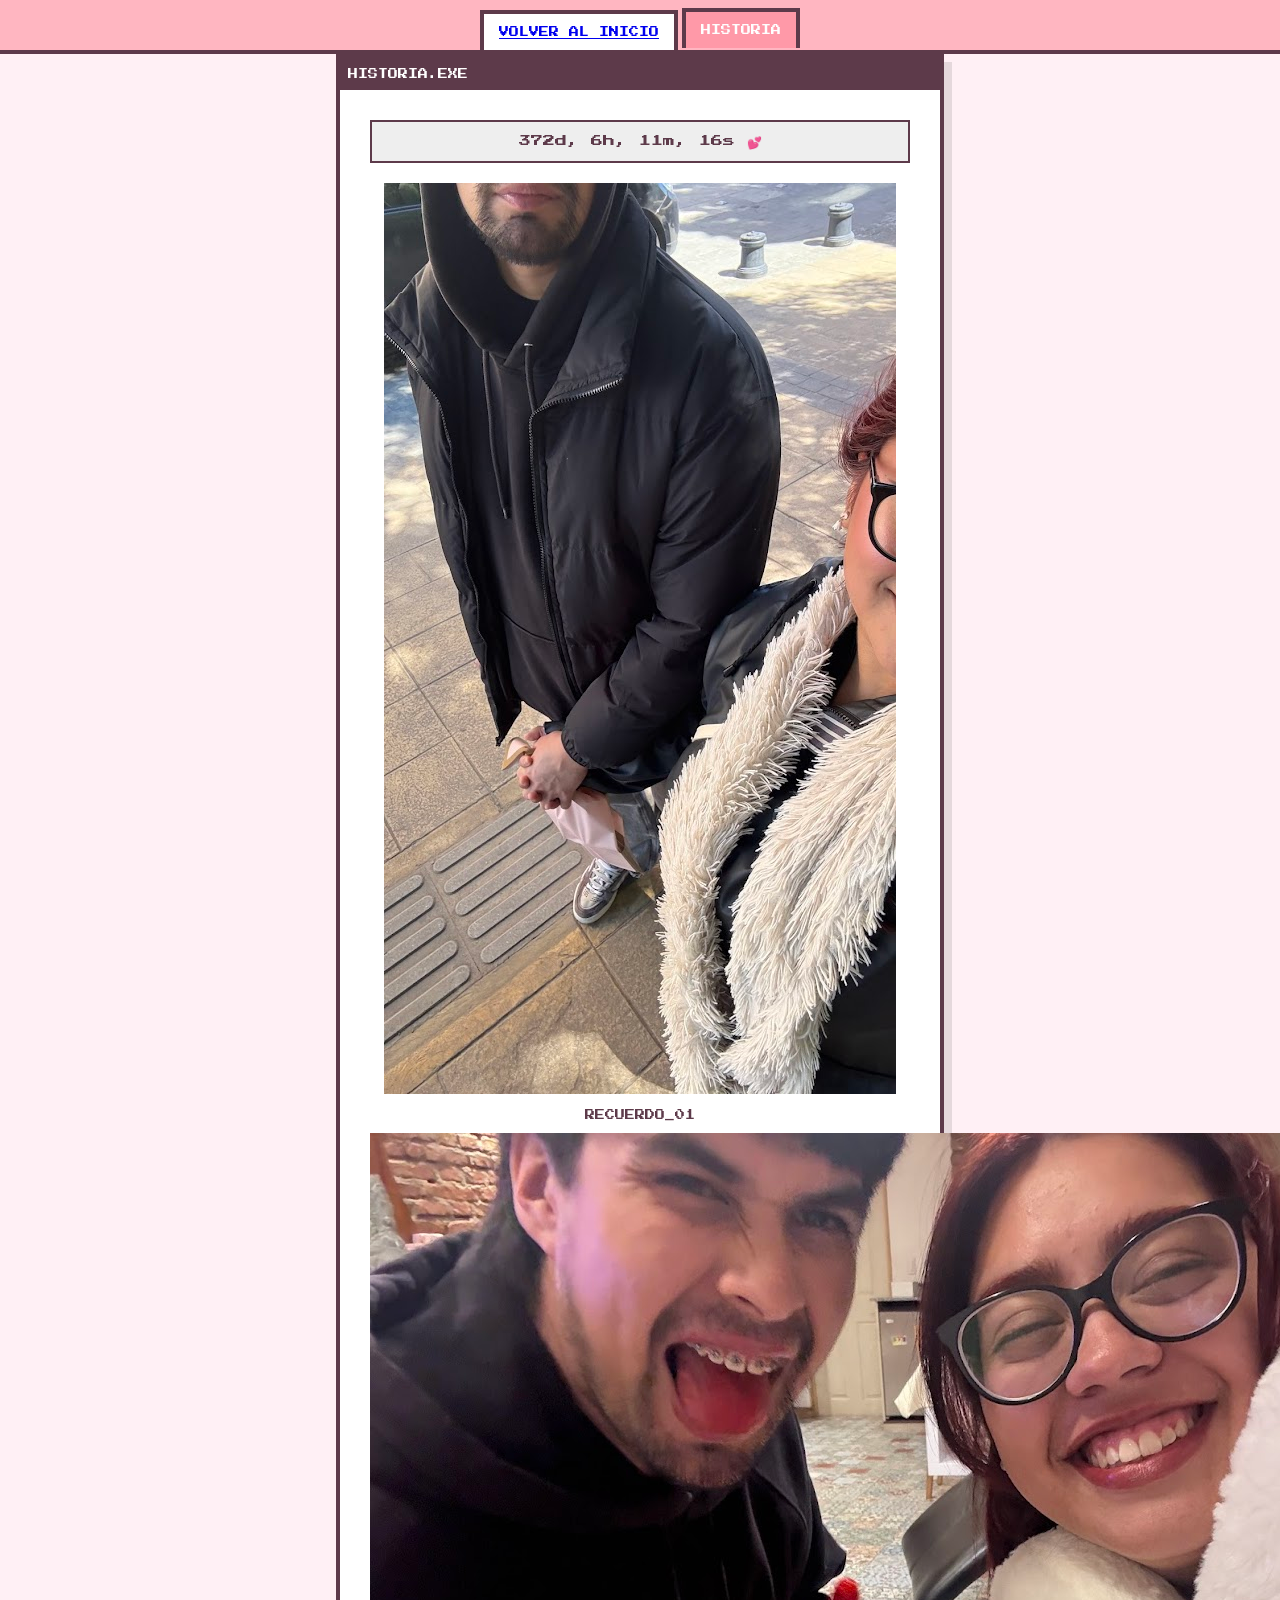
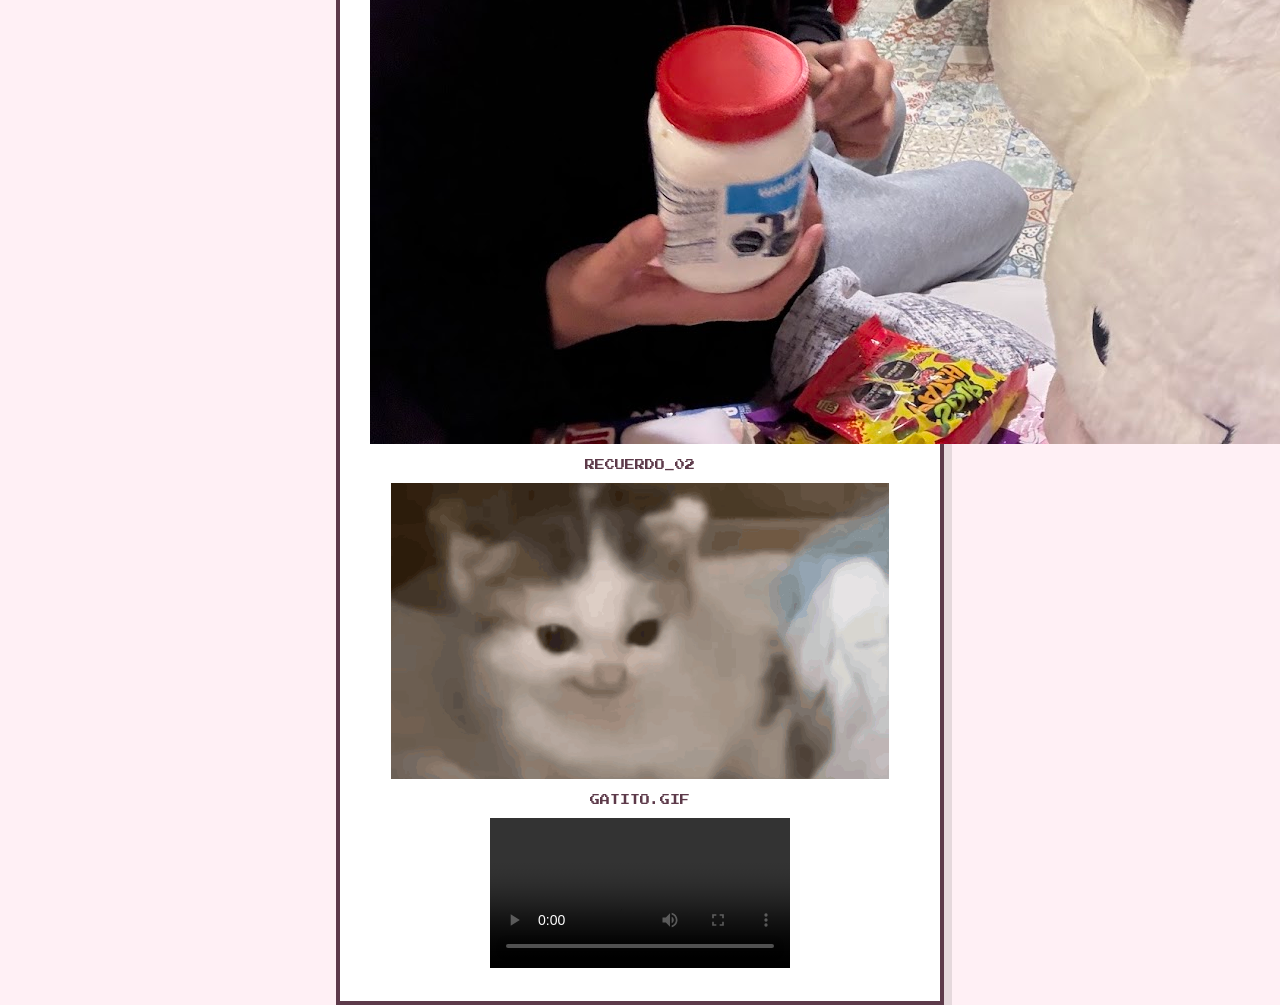
==== historia.html @ d6babd63 "historia.html" ====
<!DOCTYPE html>
<html lang="es">
<head>
  <meta charset="UTF-8">
  <title>Nuestra Historia - Pixel Edition</title>
  <link href="https://fonts.googleapis.com/css2?family=Press+Start+2P&display=swap" rel="stylesheet">
  <link rel="stylesheet" href="css/style.css">
</head>
<body class="pixel-os">
  <nav class="pixel-nav">
    <div class="nav-tab"><a href="index.html">VOLVER AL INICIO</a></div>
    <div class="nav-tab active">HISTORIA</div>
  </nav>

  <main class="window-container">
    <div class="pixel-window">
      <div class="window-bar"><span>HISTORIA.EXE</span></div>
      <div class="window-content">
        <div class="contador" id="contador"></div>
        
        <div class="polaroid-gallery">
          <div class="pixel-polaroid">
            <img src="images/gal1.jpg">
            <p>RECUERDO_01</p>
          </div>
          <div class="pixel-polaroid">
            <img src="images/gal3.jpg">
            <p>RECUERDO_02</p>
          </div>
          <div class="pixel-polaroid">
            <div class="foto-gato" onclick="tocarSonidoGato()">
              <img src="images/gal2.gif">
              <audio id="sonido-gato"><source src="music/gato.mp3"></audio>
            </div>
            <p>GATITO.GIF</p>
          </div>
        </div>

        <video controls class="pixel-border-video"><source src="videos/video.mp4"></video>
      </div>
    </div>
  </main>

  <script src="js/script.js"></script>
</body>
</html>
---- css/style.css ----
:root {
  --bg-color: #fff0f5;
  --text-color: #5d3a4a;
  --accent-color: #ffb6c1;
  --shadow: 8px 8px 0px rgba(0,0,0,0.1);
}

[data-theme="dark"] {
  --bg-color: #1a1014;
  --text-color: #fce4ec;
  --accent-color: #d81b60;
}

body {
  margin: 0;
  font-family: 'Press Start 2P', cursive;
  background-color: var(--bg-color);
  color: var(--text-color);
  font-size: 10px;
  line-height: 1.6;
  text-align: center;
  overflow-x: hidden;
}

/* Navegación por Pestañas */
.pixel-nav {
  display: flex;
  background: var(--accent-color);
  border-bottom: 4px solid #5d3a4a;
  justify-content: center;
  padding-top: 10px;
  position: sticky;
  top: 0;
  z-index: 1001;
}

.nav-tab {
  padding: 10px 15px;
  border: 4px solid #5d3a4a;
  border-bottom: none;
  background: #fff;
  cursor: pointer;
  margin: 0 2px;
  transition: 0.2s;
}

.nav-tab.active { background: #ff99a8; color: white; transform: translateY(-2px); }

/* Sistema de Ventanas */
.tab-content { display: none; padding: 40px 10px; animation: fadeIn 0.3s; }
.tab-content.active { display: block; }

@keyframes fadeIn { from { opacity: 0; } to { opacity: 1; } }

.pixel-window {
  background: white;
  border: 4px solid #5d3a4a;
  box-shadow: var(--shadow);
  max-width: 600px;
  margin: 0 auto;
}

.window-bar {
  background: #5d3a4a;
  color: white;
  padding: 8px;
  display: flex;
  justify-content: space-between;
}

.window-content { padding: 30px; }

/* Placeholders (Zonas sin imagen) */
.placeholder-box {
  width: 100%;
  height: 150px;
  background: #f0f0f0;
  border: 3px dashed var(--accent-color);
  display: flex;
  flex-direction: column;
  justify-content: center;
  align-items: center;
}

/* Galería y Pooh */
.pinterest-gallery { display: flex; justify-content: center; gap: 15px; flex-wrap: wrap; }
.pinterest-gallery img { width: 180px; height: 180px; object-fit: cover; border: 4px solid #5d3a4a; }

.pooh-container { position: fixed; bottom: 25px; width: 100%; pointer-events: none; z-index: 1000; }
.pooh-walk { width: 90px; height: auto; position: absolute; animation: caminar 20s linear infinite; }

@keyframes caminar {
  0% { left: -120px; transform: scaleX(1); }
  50% { left: 100%; transform: scaleX(-1); }
  100% { left: -120px; transform: scaleX(1); }
}

/* Botones y Otros */
.btn-icon, .boton {
  padding: 15px;
  background: var(--accent-color);
  border: 4px solid #5d3a4a;
  font-family: 'Press Start 2P';
  cursor: pointer;
}

.top-controls { position: fixed; top: 70px; right: 20px; display: flex; flex-direction: column; gap: 10px; }
.oculto { display: none; }
.styled-video { width: 100%; border: 4px solid #5d3a4a; margin-top: 20px; }
.contador { font-size: 12px; margin-bottom: 20px; padding: 10px; background: #eee; border: 2px solid #5d3a4a; }
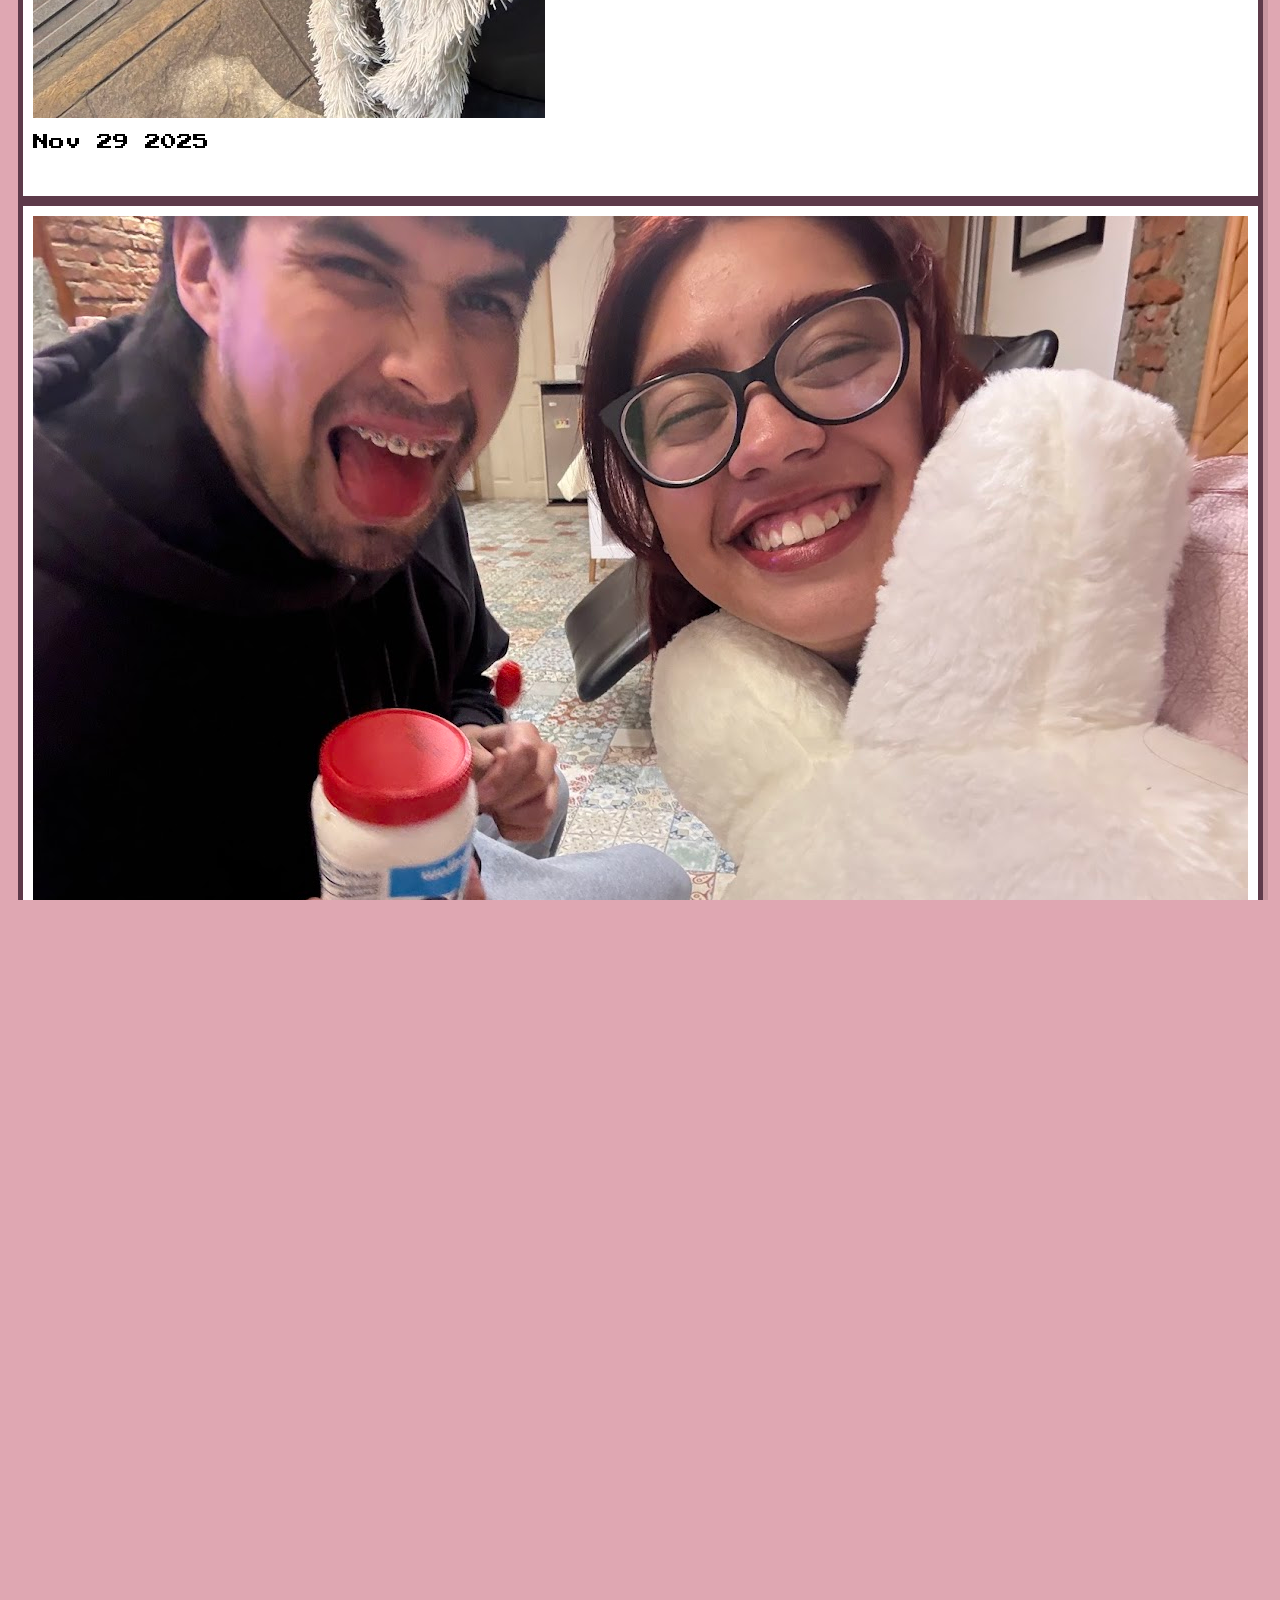
==== commit 3d78c131: "Update historia.html" ====
--- a/historia.html
+++ b/historia.html
@@ -2,44 +2,41 @@
 <html lang="es">
 <head>
   <meta charset="UTF-8">
-  <title>Nuestra Historia - Pixel Edition</title>
+  <title>Historia.exe 💗</title>
   <link href="https://fonts.googleapis.com/css2?family=Press+Start+2P&display=swap" rel="stylesheet">
   <link rel="stylesheet" href="css/style.css">
 </head>
-<body class="pixel-os">
-  <nav class="pixel-nav">
-    <div class="nav-tab"><a href="index.html">VOLVER AL INICIO</a></div>
-    <div class="nav-tab active">HISTORIA</div>
-  </nav>
+<body class="desktop-os">
 
-  <main class="window-container">
-    <div class="pixel-window">
-      <div class="window-bar"><span>HISTORIA.EXE</span></div>
-      <div class="window-content">
+  <div class="window-wrapper">
+    <div class="window-pixel">
+      <div class="window-header">
+        <span>NUESTRA_HISTORIA.SYS</span>
+        <div class="controls"><a href="index.html" style="color:white;text-decoration:none;">X</a></div>
+      </div>
+      <div class="window-body">
         <div class="contador" id="contador"></div>
         
-        <div class="polaroid-gallery">
+        <div class="polaroid-container">
           <div class="pixel-polaroid">
-            <img src="images/gal1.jpg">
-            <p>RECUERDO_01</p>
+            <img src="images/gal1.jpg" alt="Foto 1">
+            <p>Nov 29 2025</p>
           </div>
           <div class="pixel-polaroid">
-            <img src="images/gal3.jpg">
-            <p>RECUERDO_02</p>
+            <img src="images/gal3.jpg" alt="Foto 2">
+            <p>Nuestro viaje</p>
           </div>
-          <div class="pixel-polaroid">
-            <div class="foto-gato" onclick="tocarSonidoGato()">
-              <img src="images/gal2.gif">
-              <audio id="sonido-gato"><source src="music/gato.mp3"></audio>
-            </div>
-            <p>GATITO.GIF</p>
+          <div class="pixel-polaroid" onclick="tocarSonidoGato()">
+            <img src="images/gal2.gif" alt="Gato">
+            <p>Gatito Animado</p>
+            <audio id="sonido-gato"><source src="music/gato.mp3"></audio>
           </div>
         </div>
 
-        <video controls class="pixel-border-video"><source src="videos/video.mp4"></video>
+        <video controls class="pixel-video"><source src="videos/video.mp4"></video>
       </div>
     </div>
-  </main>
+  </div>
 
   <script src="js/script.js"></script>
 </body>
--- a/css/style.css
+++ b/css/style.css
@@ -1,110 +1,90 @@
 :root {
-  --bg-color: #fff0f5;
-  --text-color: #5d3a4a;
-  --accent-color: #ffb6c1;
-  --shadow: 8px 8px 0px rgba(0,0,0,0.1);
+  --os-bg: #dfa7b2; /* Tono similar a tus capturas */
+  --win-header: #5d3a4a;
+  --win-body: #ffffff;
+  --taskbar: #c0c0c0;
 }
 
-[data-theme="dark"] {
-  --bg-color: #1a1014;
-  --text-color: #fce4ec;
-  --accent-color: #d81b60;
+body, html {
+  height: 100%;
+  margin: 0;
+  font-family: 'Press Start 2P', cursive;
+  background-color: var(--os-bg);
+  overflow: hidden; /* Evita que la página haga scroll */
 }
 
-body {
-  margin: 0;
-  font-family: 'Press Start 2P', cursive;
-  background-color: var(--bg-color);
-  color: var(--text-color);
-  font-size: 10px;
-  line-height: 1.6;
-  text-align: center;
-  overflow-x: hidden;
+/* Escritorio con Iconos a la izquierda */
+.desktop-icons {
+  position: absolute;
+  top: 20px;
+  left: 20px;
+  display: flex;
+  flex-direction: column;
+  gap: 25px;
 }
 
-/* Navegación por Pestañas */
-.pixel-nav {
-  display: flex;
-  background: var(--accent-color);
-  border-bottom: 4px solid #5d3a4a;
-  justify-content: center;
-  padding-top: 10px;
-  position: sticky;
-  top: 0;
-  z-index: 1001;
+.icon {
+  text-decoration: none;
+  color: white;
+  text-align: center;
+  width: 80px;
+  font-size: 8px;
 }
 
-.nav-tab {
-  padding: 10px 15px;
-  border: 4px solid #5d3a4a;
-  border-bottom: none;
-  background: #fff;
-  cursor: pointer;
-  margin: 0 2px;
-  transition: 0.2s;
+.pixel-folder { font-size: 40px; margin-bottom: 5px; }
+
+/* Ventana Estilo Windows 95 / Retro */
+.window-wrapper {
+  display: flex;
+  justify-content: center;
+  align-items: center;
+  height: 100vh;
 }
 
-.nav-tab.active { background: #ff99a8; color: white; transform: translateY(-2px); }
-
-/* Sistema de Ventanas */
-.tab-content { display: none; padding: 40px 10px; animation: fadeIn 0.3s; }
-.tab-content.active { display: block; }
-
-@keyframes fadeIn { from { opacity: 0; } to { opacity: 1; } }
-
-.pixel-window {
-  background: white;
-  border: 4px solid #5d3a4a;
-  box-shadow: var(--shadow);
-  max-width: 600px;
-  margin: 0 auto;
+.window {
+  background: var(--win-body);
+  border: 4px solid var(--win-header);
+  box-shadow: 8px 8px 0px rgba(0,0,0,0.2);
+  width: 450px;
 }
 
-.window-bar {
-  background: #5d3a4a;
+.window-header {
+  background: var(--win-header);
   color: white;
   padding: 8px;
   display: flex;
   justify-content: space-between;
+  font-size: 10px;
 }
 
-.window-content { padding: 30px; }
+.window-content { padding: 25px; text-align: center; color: var(--win-header); }
 
-/* Placeholders (Zonas sin imagen) */
-.placeholder-box {
+/* Barra de Tareas */
+.taskbar {
+  position: fixed;
+  bottom: 0;
   width: 100%;
-  height: 150px;
-  background: #f0f0f0;
-  border: 3px dashed var(--accent-color);
+  height: 40px;
+  background: var(--taskbar);
+  border-top: 3px solid white;
   display: flex;
-  flex-direction: column;
-  justify-content: center;
   align-items: center;
+  padding: 0 10px;
+  box-sizing: border-box;
 }
 
-/* Galería y Pooh */
-.pinterest-gallery { display: flex; justify-content: center; gap: 15px; flex-wrap: wrap; }
-.pinterest-gallery img { width: 180px; height: 180px; object-fit: cover; border: 4px solid #5d3a4a; }
-
-.pooh-container { position: fixed; bottom: 25px; width: 100%; pointer-events: none; z-index: 1000; }
-.pooh-walk { width: 90px; height: auto; position: absolute; animation: caminar 20s linear infinite; }
-
-@keyframes caminar {
-  0% { left: -120px; transform: scaleX(1); }
-  50% { left: 100%; transform: scaleX(-1); }
-  100% { left: -120px; transform: scaleX(1); }
+.start-button {
+  background: #c0c0c0;
+  border: 3px outset white;
+  padding: 5px 15px;
+  font-family: 'Press Start 2P';
+  font-size: 10px;
 }
 
-/* Botones y Otros */
-.btn-icon, .boton {
-  padding: 15px;
-  background: var(--accent-color);
-  border: 4px solid #5d3a4a;
-  font-family: 'Press Start 2P';
-  cursor: pointer;
+/* Polaroids (A usar en historia.html) */
+.pixel-polaroid {
+  background: white;
+  border: 5px solid var(--win-header);
+  padding: 10px 10px 30px 10px;
+  box-shadow: 5px 5px 0px rgba(0,0,0,0.1);
 }
-
-.top-controls { position: fixed; top: 70px; right: 20px; display: flex; flex-direction: column; gap: 10px; }
-.oculto { display: none; }
-.styled-video { width: 100%; border: 4px solid #5d3a4a; margin-top: 20px; }
-.contador { font-size: 12px; margin-bottom: 20px; padding: 10px; background: #eee; border: 2px solid #5d3a4a; }
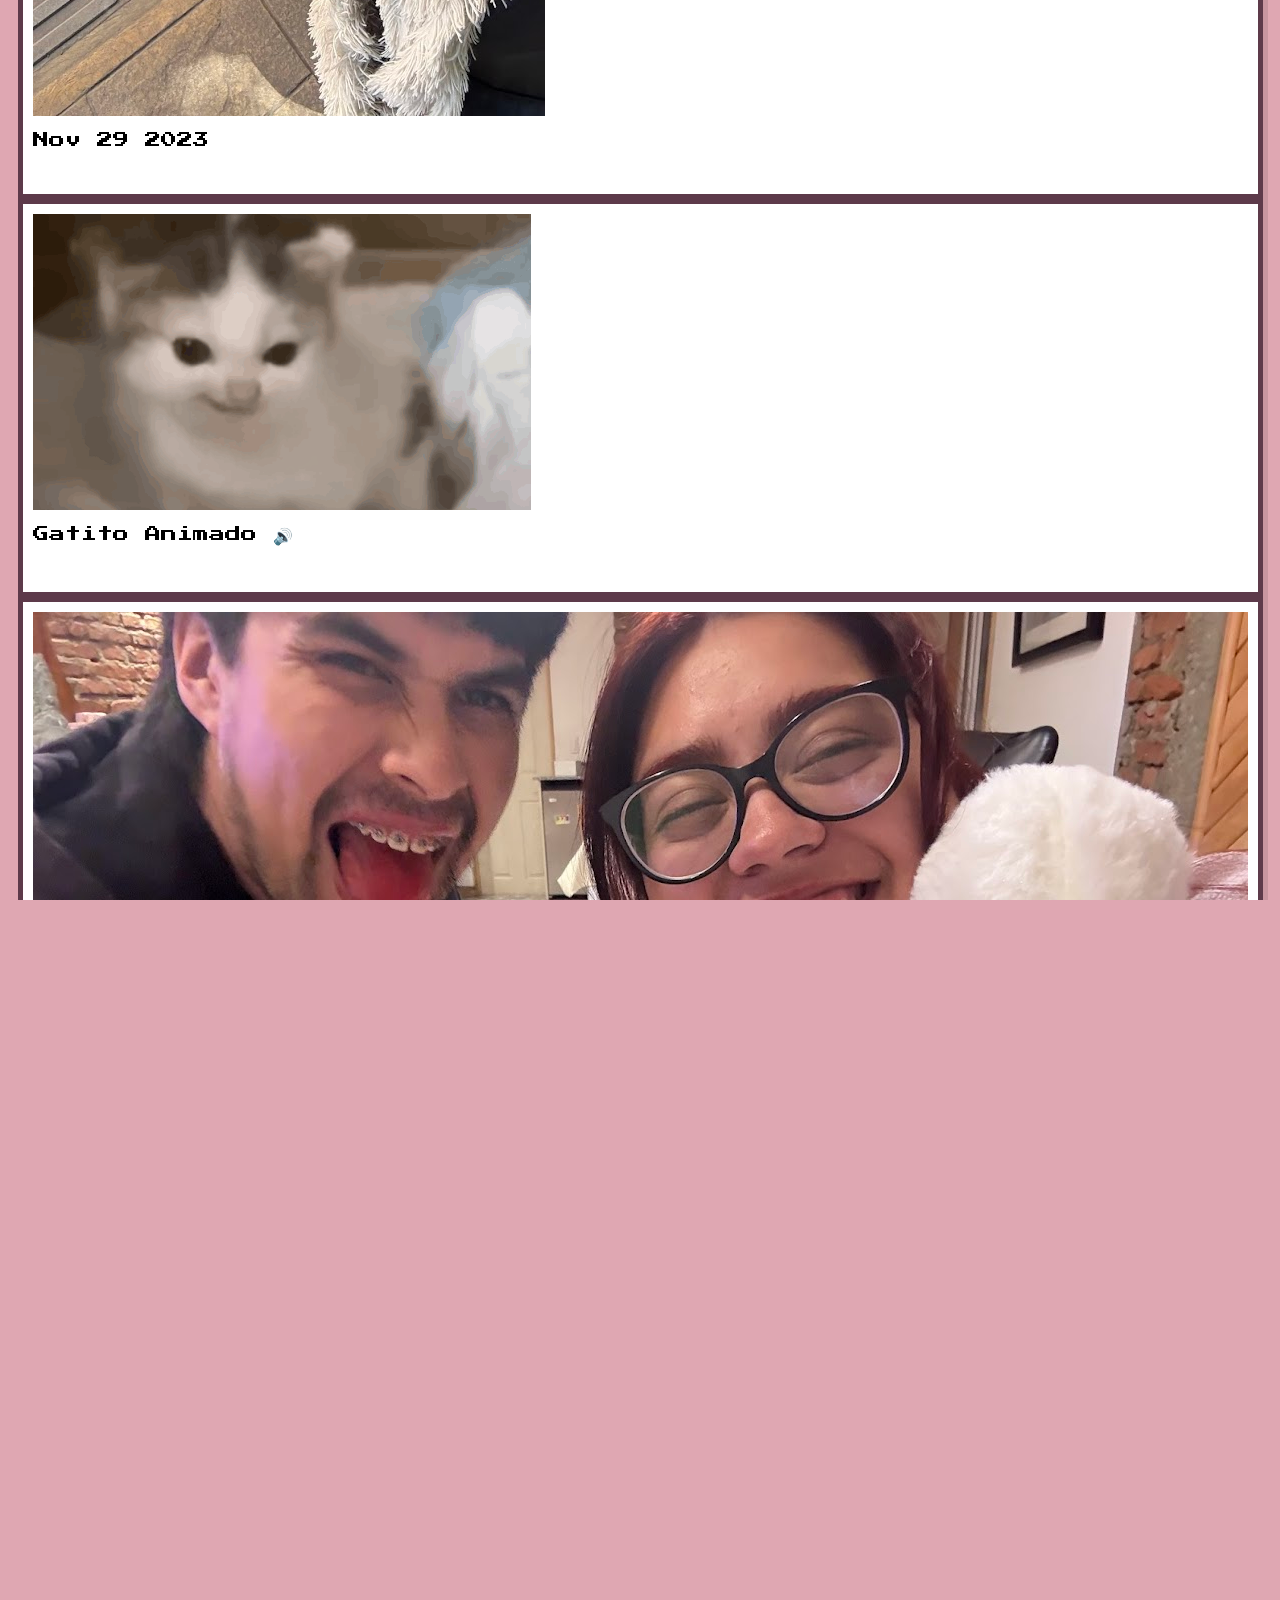
==== commit 432adc0d: "Update historia.html" ====
--- a/historia.html
+++ b/historia.html
@@ -2,40 +2,44 @@
 <html lang="es">
 <head>
   <meta charset="UTF-8">
-  <title>Historia.exe 💗</title>
+  <title>Nuestra Historia - Historia.exe</title>
   <link href="https://fonts.googleapis.com/css2?family=Press+Start+2P&display=swap" rel="stylesheet">
   <link rel="stylesheet" href="css/style.css">
 </head>
 <body class="desktop-os">
 
   <div class="window-wrapper">
-    <div class="window-pixel">
+    <div class="pixel-window">
       <div class="window-header">
         <span>NUESTRA_HISTORIA.SYS</span>
-        <div class="controls"><a href="index.html" style="color:white;text-decoration:none;">X</a></div>
+        <div class="window-controls"><a href="index.html" style="color:white;text-decoration:none;">X</a></div>
       </div>
       <div class="window-body">
         <div class="contador" id="contador"></div>
         
         <div class="polaroid-container">
           <div class="pixel-polaroid">
-            <img src="images/gal1.jpg" alt="Foto 1">
-            <p>Nov 29 2025</p>
+            <img src="images/gal1.jpg" alt="Recuerdo 1">
+            <p>Nov 29 2023</p>
+          </div>
+          <div class="pixel-polaroid" onclick="tocarSonidoGato()">
+            <img src="images/gal2.gif" alt="Gatito">
+            <p>Gatito Animado 🔊</p>
+            <audio id="sonido-gato"><source src="music/gato.mp3"></audio>
           </div>
           <div class="pixel-polaroid">
-            <img src="images/gal3.jpg" alt="Foto 2">
+            <img src="images/gal3.jpg" alt="Recuerdo 3">
             <p>Nuestro viaje</p>
-          </div>
-          <div class="pixel-polaroid" onclick="tocarSonidoGato()">
-            <img src="images/gal2.gif" alt="Gato">
-            <p>Gatito Animado</p>
-            <audio id="sonido-gato"><source src="music/gato.mp3"></audio>
           </div>
         </div>
 
-        <video controls class="pixel-video"><source src="videos/video.mp4"></video>
+        <video controls class="pixel-border-video"><source src="videos/video.mp4"></video>
       </div>
     </div>
+  </div>
+
+  <div class="pooh-static-container">
+    <img src="images/winnie-the-pooh-love.gif" alt="Winnie Pooh" class="pooh-fixed">
   </div>
 
   <script src="js/script.js"></script>
